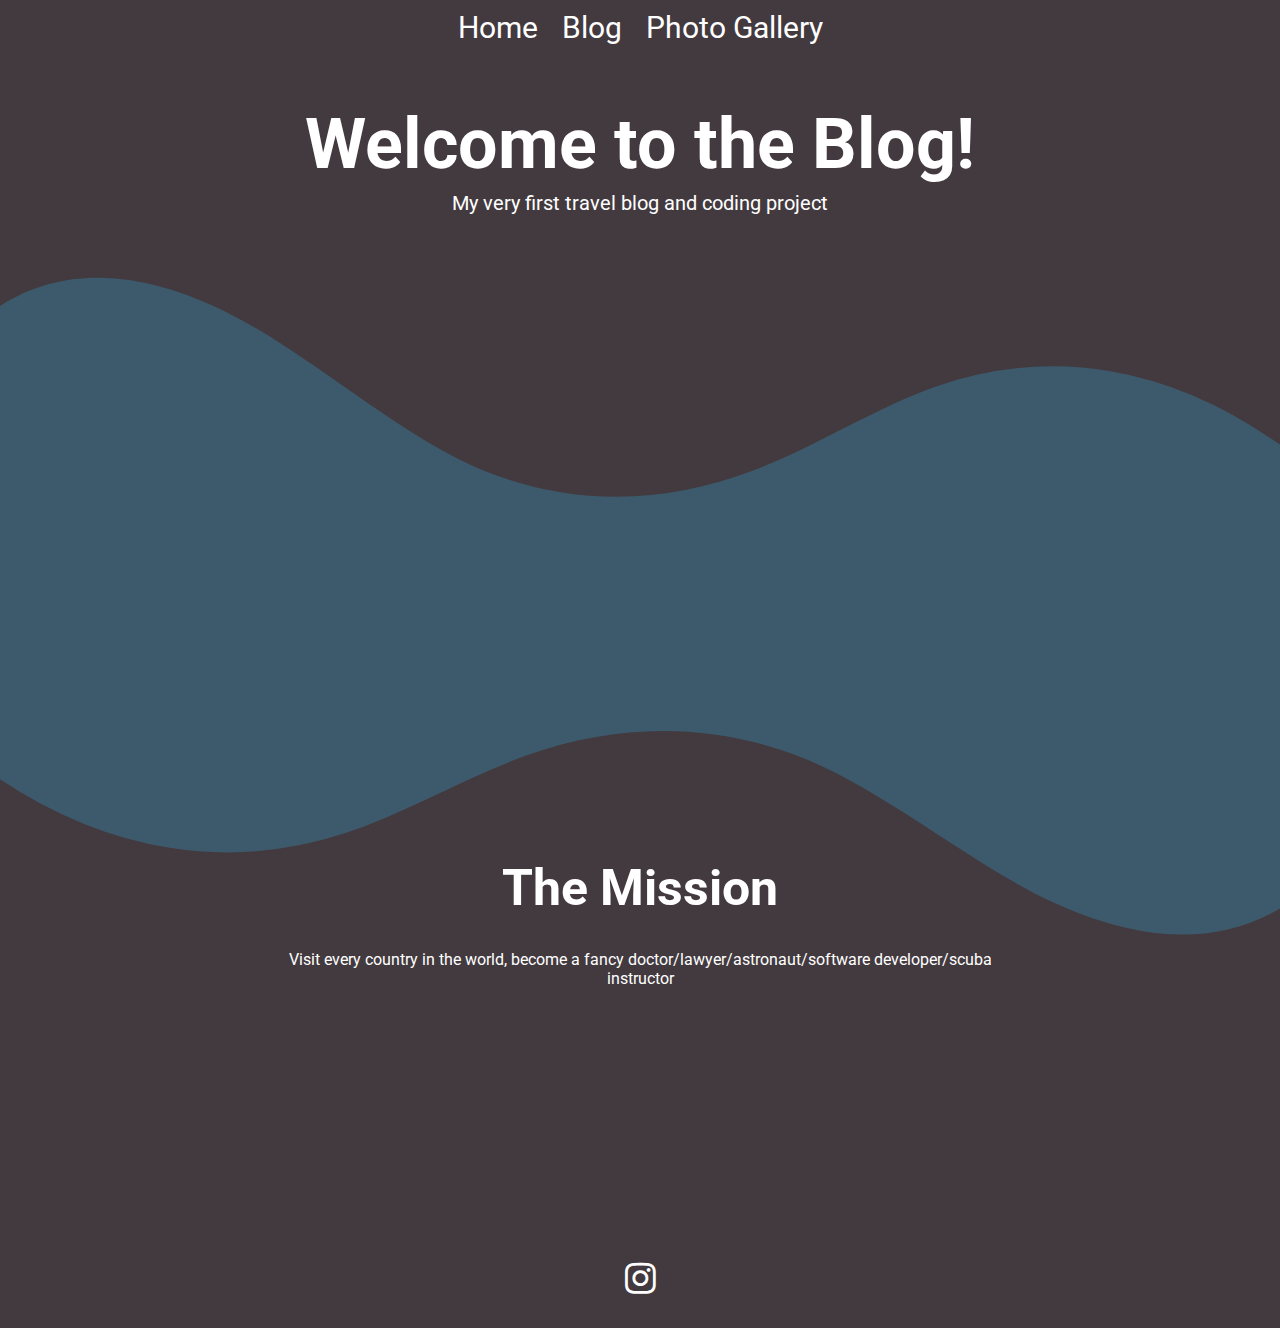
==== index.html @ ec1d0b7f "x" ====
<!DOCTYPE html>
<html lang="en">
<head>
    <meta charset="UTF-8">
    <meta name="viewport" content="width=device-width, initial-scale=1.0">
    <title>Document</title>
    <link rel="stylesheet" href="styles.css">
    <script src="script.js"></script> 
    <link rel="preconnect" href="https://fonts.googleapis.com">
    <link rel="preconnect" href="https://fonts.gstatic.com" crossorigin>
    <link href="https://fonts.googleapis.com/css2?family=Open+Sans:ital,wght@0,400;0,700;1,300;1,700&family=Roboto&display=swap" rel="stylesheet">
    <link rel="stylesheet" href="https://cdnjs.cloudflare.com/ajax/libs/font-awesome/4.7.0/css/font-awesome.min.css">
</head>
<body >
    <nav>
     <div class="nav-links">
        <ul>
            <li><a href="index.html">Home</a></li>
            <li><a href="blog.html">Blog</a></li>
            <li><a href="pg.html">Photo Gallery</a></li>
        </ul>
    </div>
    </nav>
  <div id="s1">
    <section class="jet hp homepages1">
        <h1 class="x">Welcome to the Blog!</h1>
        <p>My very first travel blog and coding project</p>
        <div class="wave">
            <svg data-name="Layer 1" xmlns="http://www.w3.org/2000/svg" viewBox="0 0 1200 120" preserveAspectRatio="none">
                <path d="M321.39,56.44c58-10.79,114.16-30.13,172-41.86,82.39-16.72,168.19-17.73,250.45-.39C823.78,31,906.67,72,985.66,92.83c70.05,18.48,146.53,26.09,214.34,3V0H0V27.35A600.21,600.21,0,0,0,321.39,56.44Z" class="shape-fill"></path>
            </svg>
        </div>
    </div>

    </section>
<div class="mobilehp">
    <section class="blu s1 tiny">
        <div style="height: 100px;" class="container reveal">
            <div class="box1">
                <h1 id="h1mobile" class="revealsl ">About me!</h1>
                <div class="revealsl lift buffer" id="line1">
                    <span id="a"><p>I invite you to join me as I travel the world, <br class="p1mobile"> try new foods, and navigate sketchy situations in foreign countries. Don't forget to subscribe to stay updated on my travels!</p></span><span id="b">A secret website easter egg!<br> Keep looking to collect all <a href="https://www.britannica.com/list/new-seven-wonders-of-the-world" class="sev-won">7 wonders of the world!</a><br><em>Hover over the image to reveal</em></span>
                </div>
                <button  onclick="myFunction()" class="button revealsl" style="vertical-align:middle"><span>Take off </span></button></button>
            </div>
          <div class="box2">
            <div class="easter-egg hover-element">
               <!-- <img src="apusiqay.jpg" class="mainpic "> ---> 
              </div>
            </div>
 </div>
        </section>
    <section class="jet hp ">
        <div class="wave1">
            <svg data-name="Layer 1" xmlns="http://www.w3.org/2000/svg" viewBox="0 0 1200 120" preserveAspectRatio="none">
                <path d="M321.39,56.44c58-10.79,114.16-30.13,172-41.86,82.39-16.72,168.19-17.73,250.45-.39C823.78,31,906.67,72,985.66,92.83c70.05,18.48,146.53,26.09,214.34,3V0H0V27.35A600.21,600.21,0,0,0,321.39,56.44Z" class="shape-fill"></path>
            </svg>
        </div>
    <div class="ontop center">
        <h1 id="bottomhp">The Mission</h1>
        <p>Visit every country in the world, become a fancy doctor/lawyer/astronaut/software developer/scuba instructor</p>
    </div>
    </section>

    <div class="spacer footer"><a href="https://www.instagram.com/winterbofficial/"> <i class="fa fa-instagram" style="font-size:36px"></i></a></div>
  

</div>
</body>
</html>
---- styles.css ----
body {
    margin: 0;
    font-family: 'Roboto', sans-serif;
    color: white;
    background: #433A3F;
}
img, h1, h2, h3, p, li, ul {
    margin: 0;
    padding : 0;
  }
.hp {
    position: relative;
    display: flex;
    flex-direction: column;
    align-items: center;
    min-height: 300px;
    padding: 100px 20vw;
}
.jet {
    background: #433A3F;
    position: relative;
}
.white{
  background: white;
}
.blacktxt{
  color:black;
}
.blu {
    background: #3D5A6C;
    position: relative;
}
.camblu{
    background:#72A98F;
    position: relative;
}
.limegrn{
   background: #8de969; 
   position: relative;
}
.bwn{
    background: #4F3824;
    position: relative; 
}

.htrs{
    background: linear-gradient(180deg, rgba(67,58,63,1) 43%, rgba(79,87,84,1) 62%, rgba(114,169,143,1) 75%, rgba(141,233,105,1) 89%);}
.spacer{
    aspect-ratio: 960/75;
    width: 100%;   
    background-position: center;
    background-size: cover;
    background-position: center;
    align-items: center;
    text-align: center;
    display: flex;
    flex-direction: column;
    justify-content: center;
}
    .layer{
        background-image: url(./layer.svg);
    }
.footer{
        background: #433A3F;
    }

.flip{
    transform: rotate(180deg);
}
.center{
    text-align: center;
}
.ontop{
    z-index: 1;
}
.buffer{
    padding:10px;
}
.wave {
    position: absolute;
    bottom: 0;
    left: 0;
    width: 100%;
    overflow: hidden;
    line-height: 0;
    transform: rotate(180deg);
}

.wave svg {
    position: relative;
    display: block;
    width: calc(100% + 1.3px);
    height: 242px;
}

.wave .shape-fill {
    fill: #3D5A6C;
}
.wave1 {
    position: absolute;
    top: 0;
    left: 0;
    width: 100%;
    overflow: hidden;
    line-height: 0;
}

.wave1 svg {
    position: relative;
    display: block;
    width: calc(100% + 1.3px);
    height: 225px;
}

.wave1 .shape-fill {
    fill: #3D5A6C;
}

.fa {
    padding: 10px;
    font-size: 10px;
    width: 50px;
    text-decoration: none;
  }
  
  .fa:hover {
    opacity: 0.7;
  }
  
  .fa-instagram {
    background: transparent;
    color: white;
    font-size: 40px;
  }

 .realign{
    flex-direction: column;
}
.homepages1 h1, p{
    margin: 0;
    padding: 3px 20px;
}
.homepages1 h1{
    font-size: 70px;
}   
.homepages1 p{
    font-size: 20px;
}     
.box1{
    height: 500px;
    width: 500px;
    background: #B287A3; 
    text-align: center;   
    justify-content: center;
}
.box1 h1 {
      margin: 0px;
      padding: 0px;
      margin-top: 175px;


}
.box2{
    height: 500px;
    width: 500px;
    overflow: hidden;
    display:flex;
    max-width:100%;
    max-height:100%;
    justify-content:center;
    align-items:center;
    /*get rid of me when you're better at coding*/
    background-image: url(apusiqay.jpg);background-repeat: no-repeat; 
    background-size: contain ;
}
.box2:hover{ 
    background-image: url("./macchu.jpg");
}

      
.container {
    background: #3D5A6C;
    display: flex;
    justify-content: center;
    padding: 5%;
    column-gap:20px;
    flex-wrap: wrap; 
    
}
      
.container box2, box1 {
    padding: 2%;
     overflow: hidden;
}

.mainpic{
    display:flex;
    max-width:100%;
    max-height:100%;
 
}
nav.navpg{
    display: flex;
    justify-content: space-between;
    align-items: center;
    background: #433A3F ;
    position: relative;
    z-index: 1;
    width: 100%;
}

nav {
    display: flex;
    justify-content: space-between;
    align-items: center;
    background: #433A3F ;
    position: fixed;
    z-index: 1;
    width: 100%;
}
.nav-links{
    flex:1;
    text-align: center;
}
.nav-links ul li{
    list-style: none;
    display: inline-block;
    padding: 10px 10px;
    position: relative;
}
.nav-links ul li a{
    color: white;
    text-decoration: none;
    font-size: 30px;
}
.nav-links ul li::after{
    content:'';
    width: 0%;
    height: 3px;
    background: #B287A3;
    display: block;
    margin: auto;
    transition: 0.5s;
  }
.nav-links ul li:hover::after{
    width: 100%
}
  
.reveal{
    position: relative;
    transform: translateY(150px);
    opacity: 0;
    transition: 2s all ease;
  }
  
  .reveal.active{
    transform: translateY(0);
    opacity: 1;
  }

  .revealsl{
    position: relative;
    transform: translateY(10px);
    opacity: 0;
    transition: 2.2s all ease;
  }
  
  .revealsl.active{
    transform: translateY(0);
    opacity: 1;
  }
  .easter-egg:hover{
    background-image: url(./apusiqay.jpg);
    height: 100%;
    z-index: 1;
    
  }
#bottomhp{
font-size: 50px;
padding: 4%;

/* Easter Egg code*/
}

  div#line1 span#a {
    display: inline;
  }
  
  div#line1:hover span#a {
    display: none;
  }
  
  div#line1 span#b {
    display: none;
    text-align: center;
  }
  
  div#line1:hover span#b {
    display: inline;
  }
/* Make buttons*/
  .button {
    display: inline-block;
    border-radius: 4px;
    background-color: #433A3F;
    border: none;
    color: #FFFFFF;
    text-align: center;
    font-size: 20px;
    padding: 10px;
    width: 200px;
    transition: all 0.5s;
    cursor: pointer;
    margin: 2px;
    overflow: hidden;
  }
  
  .button span {
    cursor: pointer;
    display: inline-block;
    position: relative;
    transition: 0.5s;
  }
  
  .button span:after {
    content: '\2708';
    position: absolute;
    opacity: 0;
    top: 0;
    right: -20px;
    transition: 0.5s;
  }
  
  .button:hover span {
    padding-right: 25px;
  }
  
  .button:hover span:after {
    opacity: 1;
    right: 0;
}
.sev-won {
    text-decoration: none;

}
/*make a button with tex
  .button {
    position: relative;
    display: inline-block;
    border-radius: 4px;
    background-color: #433A3F;
    border: none;
    color: #FFFFFF;
    text-align: center;
    font-size: 20px;
    padding: 10px;
    width: 200px;
    transition: all 0.5s;
    cursor: pointer;
    margin: 2px;
    overflow: hidden;
  }
  
  .btn-text {
    z-index: 1;
  }
  
  .btn-img {
    content: "'\2708'";
    /background: url(apu.jpg) no-repeat center;
    width: 25px;
    height: 25px;  
    position: absolute;
    right: -25px; 
    top: 50%;
    transform: translateY(-50%); 
    transition: right 0.5s;
  }
  
  .button:hover .btn-img {
    right: 50px; /* Final position, inside the button 
  }

  .button:hover span {
    padding-right: 25px;
  }
  
  .button:hover span:after {
    opacity: 1;
    right: 0;
  }
  */
  /*
  .home-pic img.hoverpic {
    position: absolute;
    object-fit: contain;
    opacity: 0;
    transition: opacity .2s;
  }
  .home-pic:hover img.hoverpic {
    opacity: 1;
  }
  */
.pgs1{
  height:200px;
  display: flex;
  justify-content: center;
  background: white;
  color: black;
  flex-direction: column;
  }

.pgs1 h1{
   font-size: 50px;
    }
  
.flex-containerpg1 {
    display: flex;
    background: #C7C7C7;
    height:550px;
}

.flex-child {
    flex: 1; 
  
}  

.flex-child:first-child {
  display: flex;
  justify-content: center;
  background: white;
  
} 

.flex-containerpg2 {
  display: flex;
  background: white;
  height:550px;
}

.flex-child1 {
  flex: 1;
}  
.flex-child1:first-child {
  background:#E3E0C0;
} 

.flex-containerpg3 {
  display: flex;
  background: #DFA7B6;
  height:550px;
}

.flex-child2 {
  flex: 1; 
}  

.flex-child2:first-child {
background: white;
} 

.flex-containerpg4 {
display: flex;
background: white;
height:550px;
}

.flex-child3 {
flex: 1;
}  

.flex-child3:first-child {
background: #8F9DB3;

} 
.flex-containerpg5 {
  display: flex;
  background: #716E3D;
  height:550px;
  }
  
  .flex-child4 {
  flex: 1;
  }  
  
  .flex-child4:first-child {
  background: white;
  } 

  @media (max-device-width:320px)  {
    .homepages1 h1{
      font-size: 30px !important;
      text-align: center;
    }
    .box1{
max-height:300px !important;
    }
    .homepages1 p{
      font-size: 12px !important;
      text-align: center;
    }
    #s1 {
      max-height: 250px;
    }
  
    .wave,.wave1 {
      display: none;
    }
    .nav-links ul li a{
      font-size: 20px;
    }
 .lift{
  margin-top: 50px;
 }

 #h1mobile{
  display: none;
 }
 .p1mobile{
  display: none;
 }

 #bottomhp{
  font-size: 30px ;
 }

  }
  
     /* smartphones, portrait iPhone, portrait 480x320 phones (Android) */ }
  @media (min-width:480px)  { /* smartphones, Android phones, landscape iPhone */ }
  @media (min-width:600px)  { /* portrait tablets, portrait iPad, e-readers (Nook/Kindle), landscape 800x480 phones (Android) */ }
  @media (min-width:801px)  { /* tablet, landscape iPad, lo-res laptops ands desktops */ }
  @media (min-width:1025px) { /* big landscape tablets, laptops, and desktops */ }
  @media (min-width:1281px) { /* hi-res laptops and desktops */ }
@media screen {
  
}
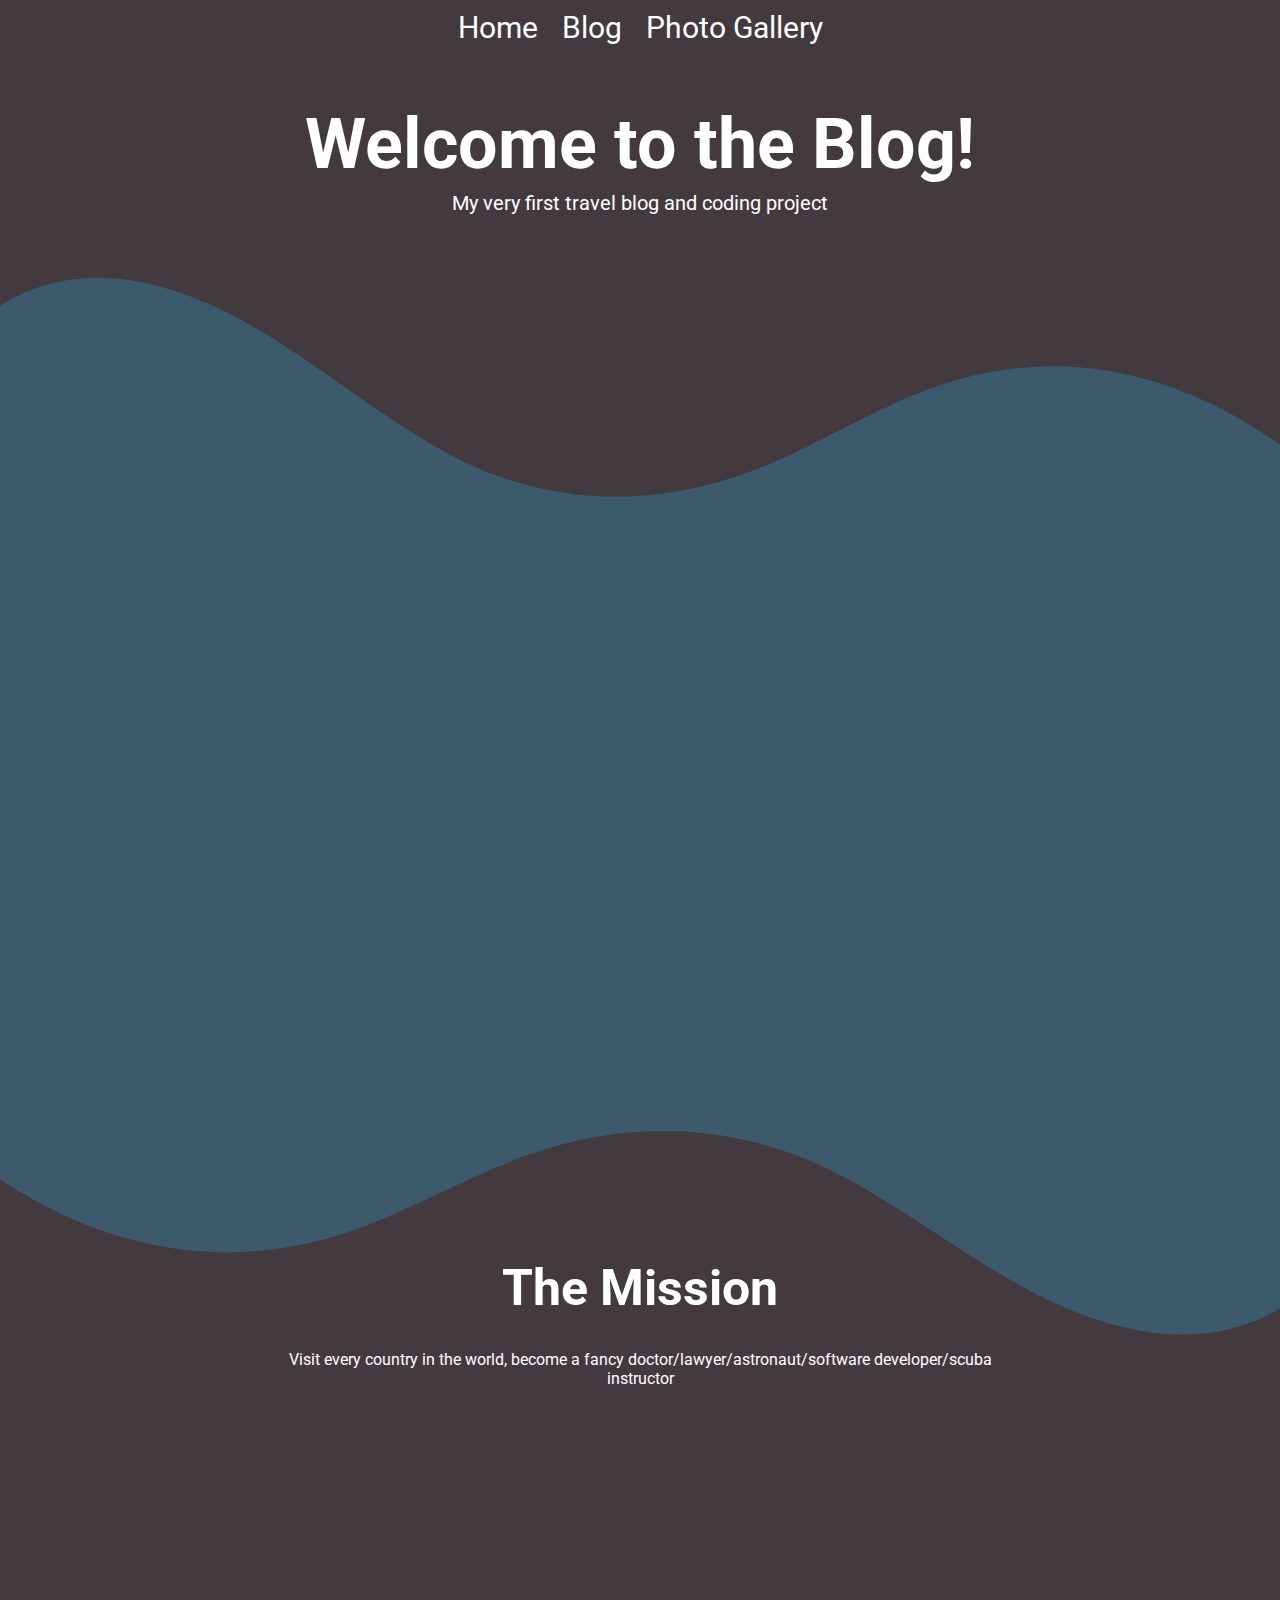
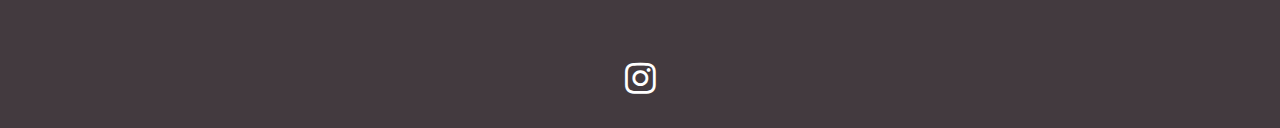
==== commit 883fbe61: "x" ====
--- a/index.html
+++ b/index.html
@@ -35,7 +35,7 @@
     </section>
 <div class="mobilehp">
     <section class="blu s1 tiny">
-        <div style="height: 100px;" class="container reveal">
+        <div class="container reveal">
             <div class="box1">
                 <h1 id="h1mobile" class="revealsl ">About me!</h1>
                 <div class="revealsl lift buffer" id="line1">
--- a/styles.css
+++ b/styles.css
@@ -495,6 +495,10 @@
     .box1{
 max-height:300px !important;
     }
+    .box2{
+      Background-repeat: no-repeat;  
+    Background-size: cover;
+    }
     .homepages1 p{
       font-size: 12px !important;
       text-align: center;
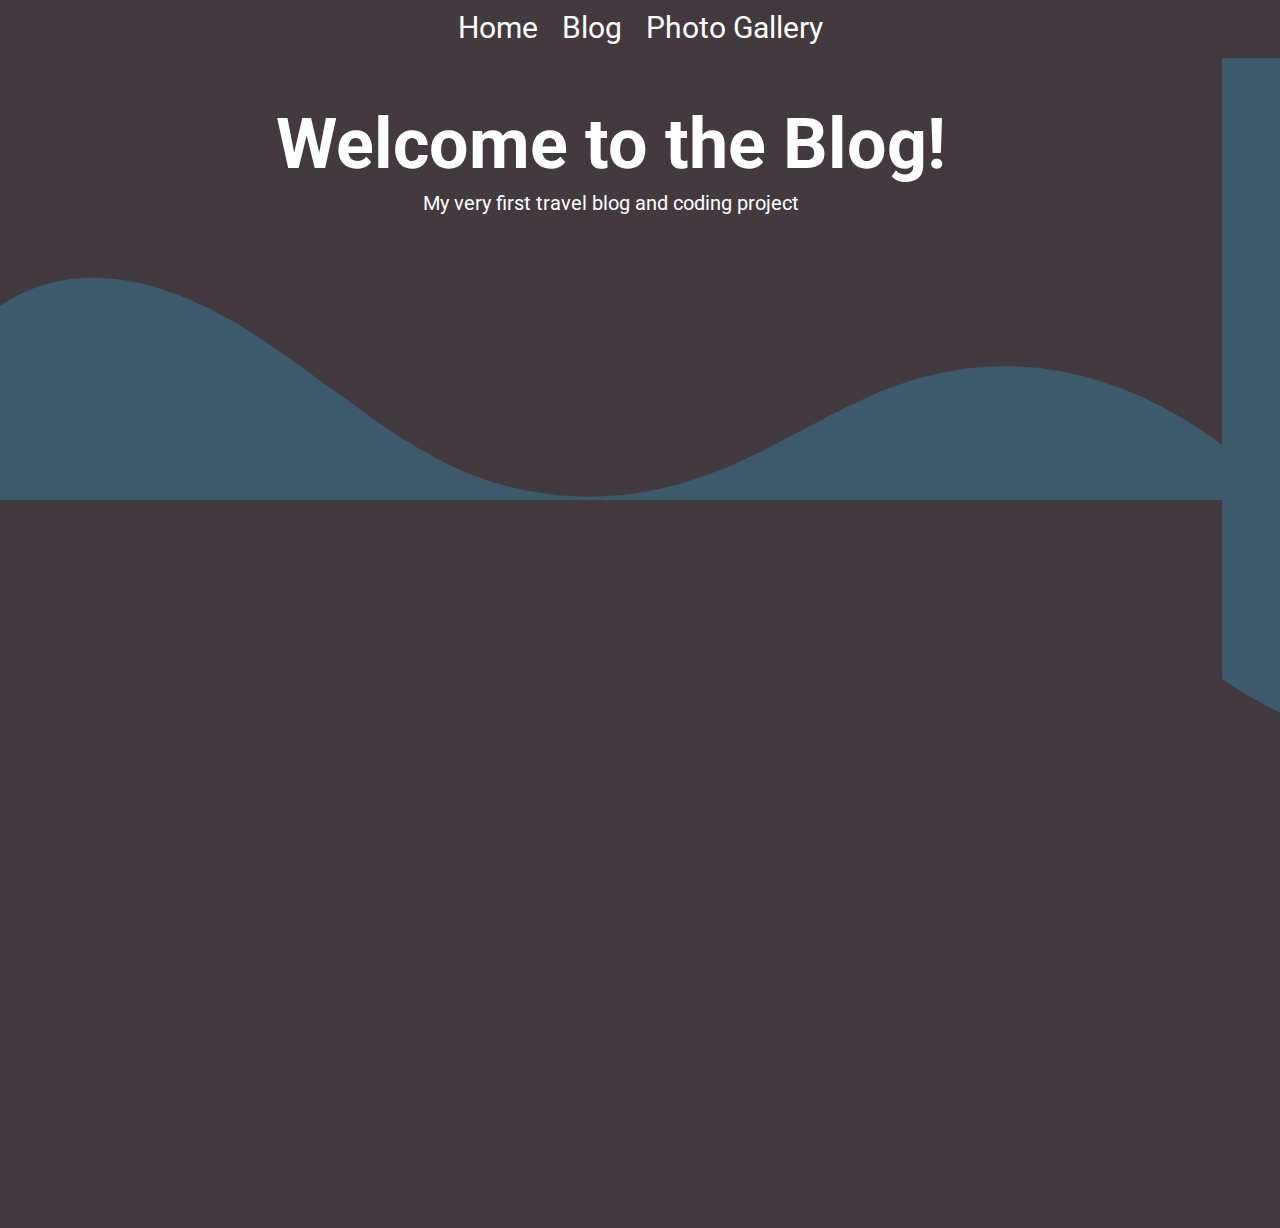
==== commit 1b1443ac: "hopefully safari responsive" ====
--- a/index.html
+++ b/index.html
@@ -9,7 +9,7 @@
     <link rel="preconnect" href="https://fonts.googleapis.com">
     <link rel="preconnect" href="https://fonts.gstatic.com" crossorigin>
     <link href="https://fonts.googleapis.com/css2?family=Open+Sans:ital,wght@0,400;0,700;1,300;1,700&family=Roboto&display=swap" rel="stylesheet">
-    <link rel="stylesheet" href="https://cdnjs.cloudflare.com/ajax/libs/font-awesome/4.7.0/css/font-awesome.min.css">
+    <link rel="stylesheet" href="https://cdnjs.cloudflare.com/ajax/libs/font-awesome/4.7.0/css/font-awesome.min.css">      
 </head>
 <body >
     <nav>
--- a/styles.css
+++ b/styles.css
@@ -3,6 +3,10 @@
     font-family: 'Roboto', sans-serif;
     color: white;
     background: #433A3F;
+    display: -webkit-box;
+    display: -moz-box;
+    display: -ms-flexbox;
+    display: -ms-flexbox;
 }
 img, h1, h2, h3, p, li, ul {
     margin: 0;
@@ -184,7 +188,7 @@
     justify-content: center;
     padding: 5%;
     column-gap:20px;
-    flex-wrap: wrap; 
+    flex-wrap: wrap;
     
 }
       
@@ -271,7 +275,6 @@
   }
   .easter-egg:hover{
     background-image: url(./apusiqay.jpg);
-    height: 100%;
     z-index: 1;
     
   }
@@ -495,10 +498,6 @@
     .box1{
 max-height:300px !important;
     }
-    .box2{
-      Background-repeat: no-repeat;  
-    Background-size: cover;
-    }
     .homepages1 p{
       font-size: 12px !important;
       text-align: center;
@@ -528,6 +527,11 @@
   font-size: 30px ;
  }
 
+  }
+  @media (max-width:480px){
+    .homepages1 h1{
+      font-size: 200px !important;
+    }
   }
   
      /* smartphones, portrait iPhone, portrait 480x320 phones (Android) */ }
@@ -539,3 +543,9 @@
 @media screen {
   
 } 
+select {
+  display: -webkit-box;
+  display: -moz-box;
+  display: -ms-flexbox;
+  display: -ms-flexbox;
+}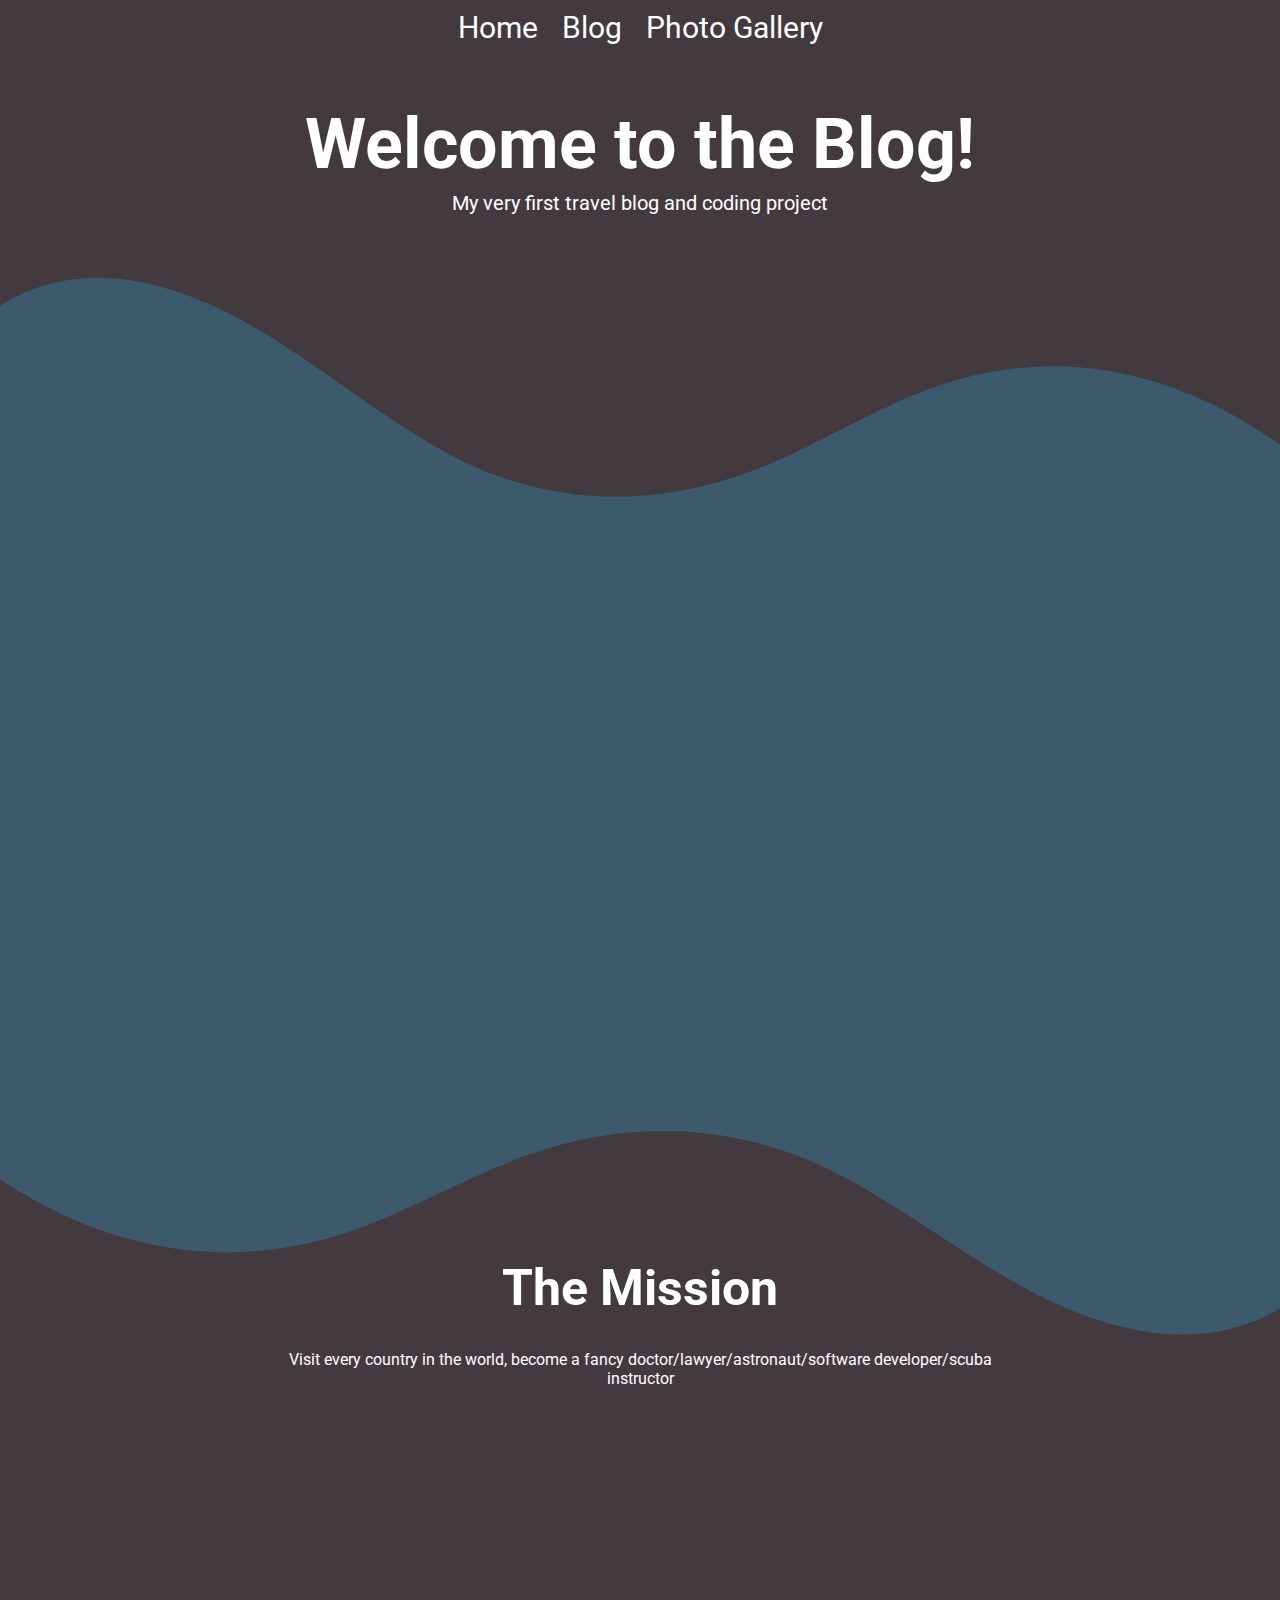
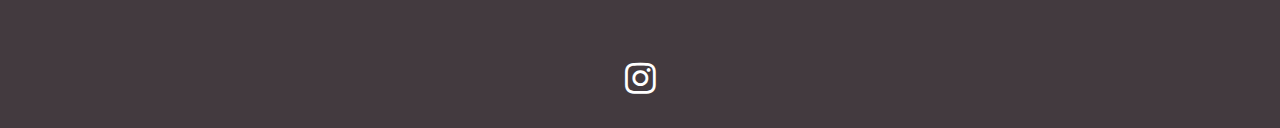
==== commit d947b199: "x" ====
--- a/index.html
+++ b/index.html
@@ -9,7 +9,7 @@
     <link rel="preconnect" href="https://fonts.googleapis.com">
     <link rel="preconnect" href="https://fonts.gstatic.com" crossorigin>
     <link href="https://fonts.googleapis.com/css2?family=Open+Sans:ital,wght@0,400;0,700;1,300;1,700&family=Roboto&display=swap" rel="stylesheet">
-    <link rel="stylesheet" href="https://cdnjs.cloudflare.com/ajax/libs/font-awesome/4.7.0/css/font-awesome.min.css">      
+    <link rel="stylesheet" href="https://cdnjs.cloudflare.com/ajax/libs/font-awesome/4.7.0/css/font-awesome.min.css">
 </head>
 <body >
     <nav>
@@ -33,7 +33,7 @@
     </div>
 
     </section>
-<div class="mobilehp">
+
     <section class="blu s1 tiny">
         <div class="container reveal">
             <div class="box1">
@@ -47,9 +47,8 @@
             <div class="easter-egg hover-element">
                <!-- <img src="apusiqay.jpg" class="mainpic "> ---> 
               </div>
-            </div>
- </div>
-        </section>
+          </div>
+    </section>
     <section class="jet hp ">
         <div class="wave1">
             <svg data-name="Layer 1" xmlns="http://www.w3.org/2000/svg" viewBox="0 0 1200 120" preserveAspectRatio="none">
--- a/styles.css
+++ b/styles.css
@@ -3,10 +3,7 @@
     font-family: 'Roboto', sans-serif;
     color: white;
     background: #433A3F;
-    display: -webkit-box;
-    display: -moz-box;
-    display: -ms-flexbox;
-    display: -ms-flexbox;
+
 }
 img, h1, h2, h3, p, li, ul {
     margin: 0;
@@ -188,7 +185,7 @@
     justify-content: center;
     padding: 5%;
     column-gap:20px;
-    flex-wrap: wrap;
+    flex-wrap: wrap; padding 20px;
     
 }
       
@@ -490,62 +487,4 @@
   background: white;
   } 
 
-  @media (max-device-width:320px)  {
-    .homepages1 h1{
-      font-size: 30px !important;
-      text-align: center;
-    }
-    .box1{
-max-height:300px !important;
-    }
-    .homepages1 p{
-      font-size: 12px !important;
-      text-align: center;
-    }
-    #s1 {
-      max-height: 250px;
-    }
-  
-    .wave,.wave1 {
-      display: none;
-    }
-    .nav-links ul li a{
-      font-size: 20px;
-    }
- .lift{
-  margin-top: 50px;
- }
-
- #h1mobile{
-  display: none;
- }
- .p1mobile{
-  display: none;
- }
-
- #bottomhp{
-  font-size: 30px ;
- }
-
-  }
-  @media (max-width:480px){
-    .homepages1 h1{
-      font-size: 200px !important;
-    }
-  }
-  
-     /* smartphones, portrait iPhone, portrait 480x320 phones (Android) */ }
-  @media (min-width:480px)  { /* smartphones, Android phones, landscape iPhone */ }
-  @media (min-width:600px)  { /* portrait tablets, portrait iPad, e-readers (Nook/Kindle), landscape 800x480 phones (Android) */ }
-  @media (min-width:801px)  { /* tablet, landscape iPad, lo-res laptops ands desktops */ }
-  @media (min-width:1025px) { /* big landscape tablets, laptops, and desktops */ }
-  @media (min-width:1281px) { /* hi-res laptops and desktops */ }
-@media screen {
-  
-} 
-select {
-  display: -webkit-box;
-  display: -moz-box;
-  display: -ms-flexbox;
-  display: -ms-flexbox;
-}+ 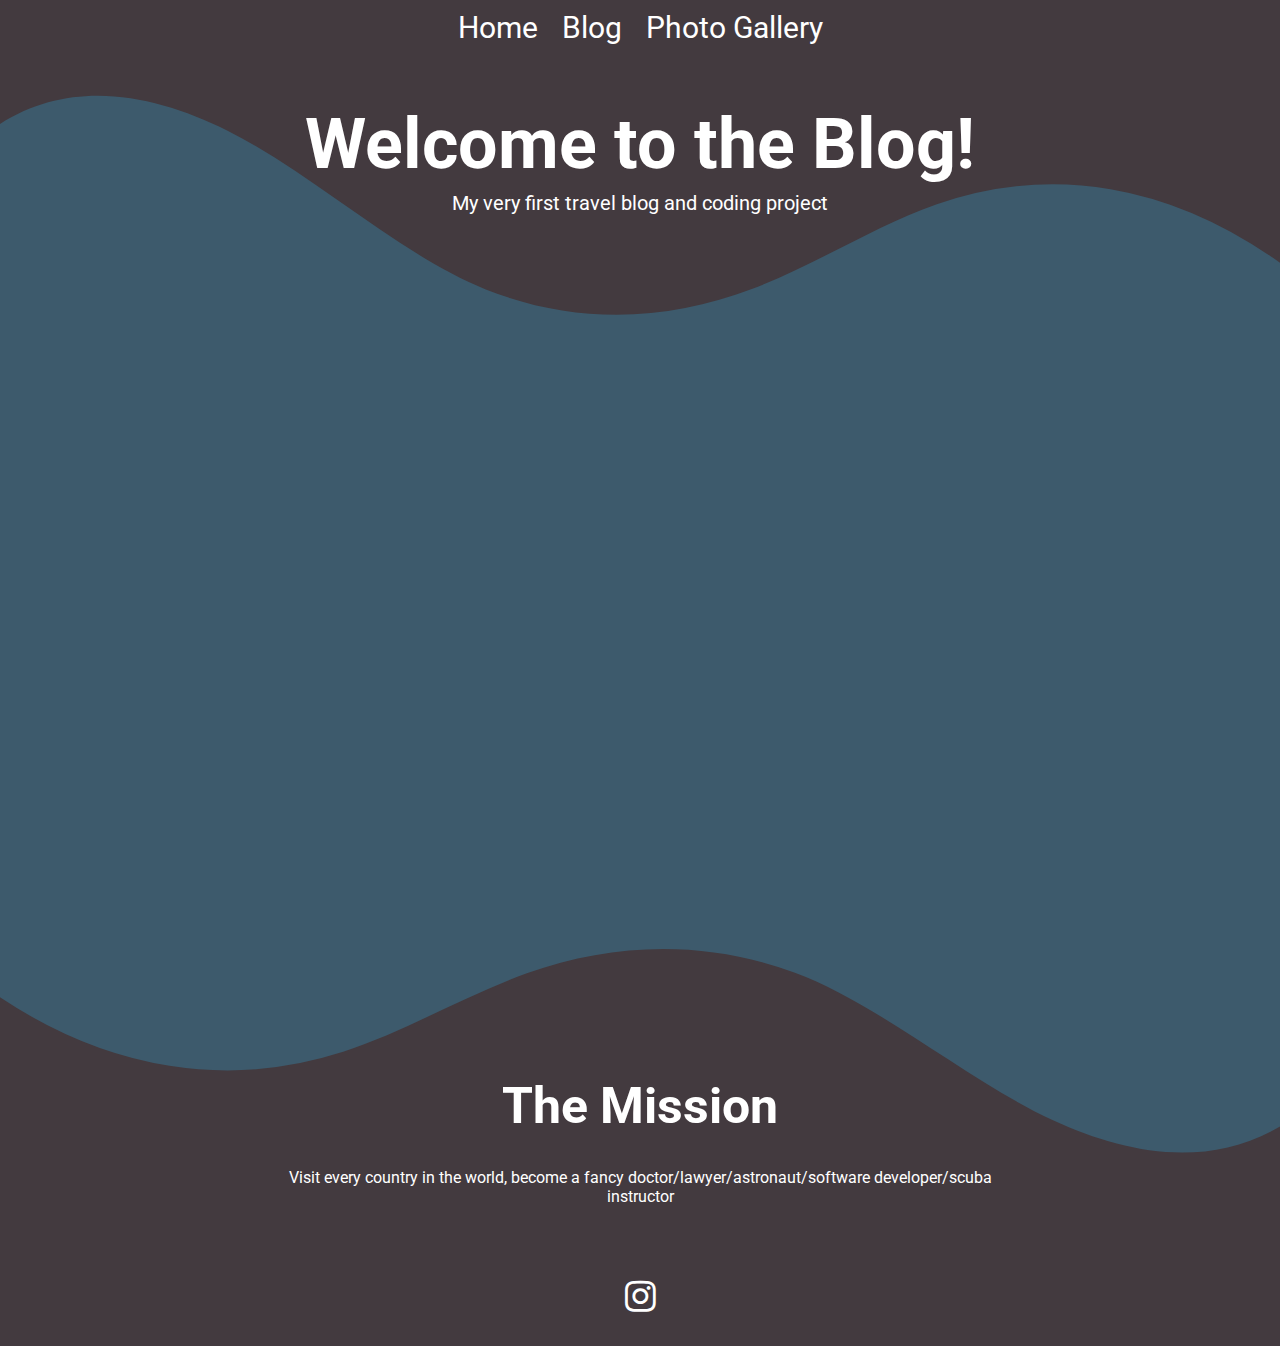
==== commit 06bb479c: "c" ====
--- a/index.html
+++ b/index.html
@@ -37,7 +37,7 @@
     <section class="blu s1 tiny">
         <div class="container reveal">
             <div class="box1">
-                <h1 id="h1mobile" class="revealsl ">About me!</h1>
+                <h1 class="revealsl ">About me!</h1>
                 <div class="revealsl lift buffer" id="line1">
                     <span id="a"><p>I invite you to join me as I travel the world, <br class="p1mobile"> try new foods, and navigate sketchy situations in foreign countries. Don't forget to subscribe to stay updated on my travels!</p></span><span id="b">A secret website easter egg!<br> Keep looking to collect all <a href="https://www.britannica.com/list/new-seven-wonders-of-the-world" class="sev-won">7 wonders of the world!</a><br><em>Hover over the image to reveal</em></span>
                 </div>
@@ -49,13 +49,13 @@
               </div>
           </div>
     </section>
-    <section class="jet hp ">
+    <section class="jet hp small">
         <div class="wave1">
             <svg data-name="Layer 1" xmlns="http://www.w3.org/2000/svg" viewBox="0 0 1200 120" preserveAspectRatio="none">
                 <path d="M321.39,56.44c58-10.79,114.16-30.13,172-41.86,82.39-16.72,168.19-17.73,250.45-.39C823.78,31,906.67,72,985.66,92.83c70.05,18.48,146.53,26.09,214.34,3V0H0V27.35A600.21,600.21,0,0,0,321.39,56.44Z" class="shape-fill"></path>
             </svg>
         </div>
-    <div class="ontop center">
+    <div class="ontop center ">
         <h1 id="bottomhp">The Mission</h1>
         <p>Visit every country in the world, become a fancy doctor/lawyer/astronaut/software developer/scuba instructor</p>
     </div>
--- a/styles.css
+++ b/styles.css
@@ -14,7 +14,6 @@
     display: flex;
     flex-direction: column;
     align-items: center;
-    min-height: 300px;
     padding: 100px 20vw;
 }
 .jet {
@@ -487,4 +486,6 @@
   background: white;
   } 
 
- + .small{
+  max-height: 100px;
+ }